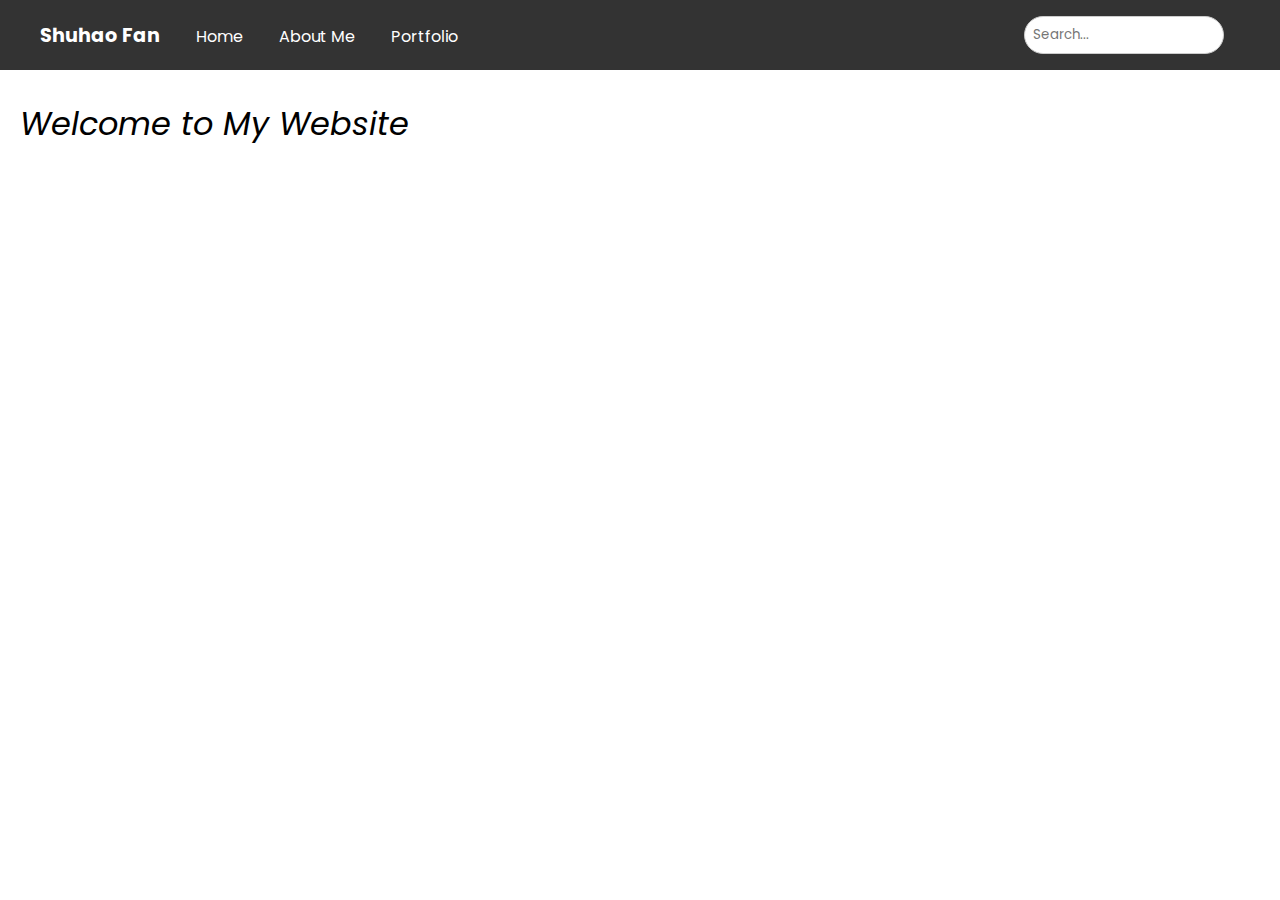
==== about.html @ 0beedb25 "added: - page outline - poppins font - top navigation bar component" ====
<!-- homepage -->

<!DOCTYPE html>
<html lang="en">
<head>
    <meta charset="UTf-8">
    <meta name="viewport" content="width=device-width, initial-scale=1.0">
    <title>Shuhao Fan</title>
    <link href="https://fonts.googleapis.com/css2?family=Poppins:ital,wght@0,400;0,700;1,900&display=swap" rel="stylesheet">
    <link rel="stylesheet" href="css/styles.css">
</head>

<body>
    <!-- Top Navigation bar component -->
    <div id="navbar-placeholder"></div>
    <script src="js/navbar.js"></script>
    <!-- Add your page content below -->
    <div class="content">
        <h1>Welcome to My Website</h1>
    </div>

</body>
</html>
---- css/styles.css ----
/* Reset default margins/padding */
* {
    margin: 0;
    padding: 0;
    box-sizing: border-box;
}


* {
    font-family: 'Poppins', sans-serif;
}

/* Navigation Bar */
.navbar {
    background-color: #333; /* Dark background */
    padding: 1rem;
    position: fixed;
    width: 100%;
    top: 0;
    z-index: 1000;
}
.nav-content {
    display: flex;
    justify-content: space-between;
    align-items: center;
    max-width: 1200px;
    margin: 0 auto;
}

/* Links styling */
.nav-links a {
    color: white;
    text-decoration: none;
    margin-right: 2rem;
    font-family: 'Poppins', sans-serif;
    transition: color 0.3s;
}
.nav-links a:hover {
    color: #5f61f8; /* Highlight color on hover */
}

.nav-brand {
    font-weight: bold;
    font-size: 1.2rem;
}

/* Search Bar Styling */
.search-container {
    margin-right: 1rem;
}

.search-bar {
    padding: 0.5rem;
    border-radius: 20px;
    border: 1px solid #ccc;
    width: 200px;
}

/* Page content (to avoid navbar overlap) */
.content {
    margin-top: 80px; /* Match navbar height */
    padding: 20px;
}

h1 {
    font-weight: normal;  /* Bold */
    font-style: italic;
}
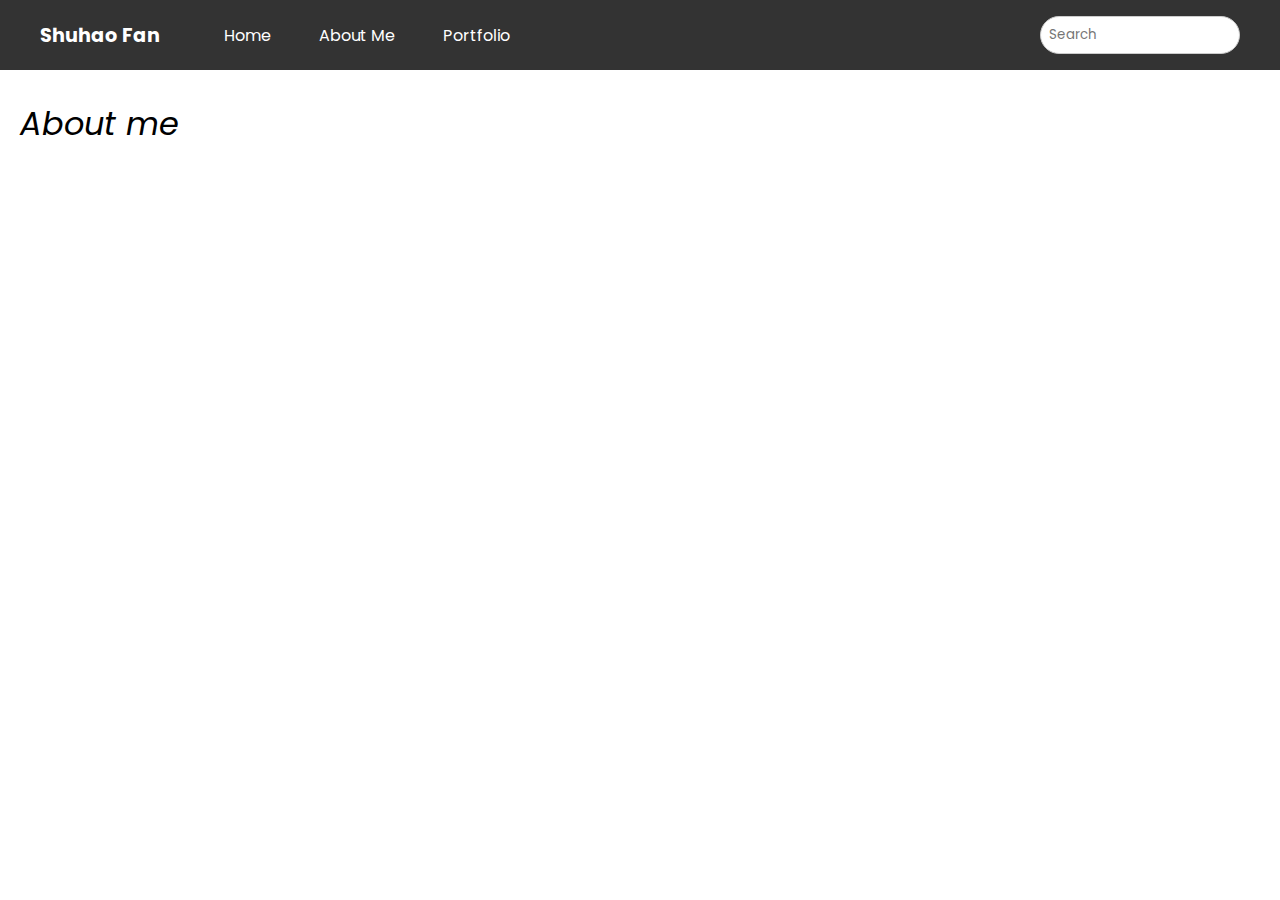
==== commit 9fe3fd99: "added some tweaks to the hamburger button" ====
--- a/about.html
+++ b/about.html
@@ -16,8 +16,8 @@
     <script src="js/navbar.js"></script>
     <!-- Add your page content below -->
     <div class="content">
-        <h1>Welcome to My Website</h1>
+        <h1>About me</h1>
     </div>
-
+ 
 </body>
 </html>--- a/css/styles.css
+++ b/css/styles.css
@@ -3,12 +3,9 @@
     margin: 0;
     padding: 0;
     box-sizing: border-box;
+    font-family: 'Poppins', sans-serif;
 }
 
-
-* {
-    font-family: 'Poppins', sans-serif;
-}
 
 /* Navigation Bar */
 .navbar {
@@ -19,6 +16,16 @@
     top: 0;
     z-index: 1000;
 }
+/* ADD THIS - Crucial for overflow detection */
+.nav-links {
+    flex-grow: 1;
+    min-width: 0;
+    overflow: hidden;
+    display: flex;
+    align-items: center;
+    gap: 2rem;
+}
+
 .nav-content {
     display: flex;
     justify-content: space-between;
@@ -27,7 +34,11 @@
     margin: 0 auto;
 }
 
-/* Links styling */
+
+.nav-links a:hover {
+    color: #909b2f; /* Highlight color on hover */
+}
+
 .nav-links a {
     color: white;
     text-decoration: none;
@@ -35,10 +46,6 @@
     font-family: 'Poppins', sans-serif;
     transition: color 0.3s;
 }
-.nav-links a:hover {
-    color: #5f61f8; /* Highlight color on hover */
-}
-
 .nav-brand {
     font-weight: bold;
     font-size: 1.2rem;
@@ -46,7 +53,8 @@
 
 /* Search Bar Styling */
 .search-container {
-    margin-right: 1rem;
+    margin-right: 0;
+    order: 1;
 }
 
 .search-bar {
@@ -55,6 +63,14 @@
     border: 1px solid #ccc;
     width: 200px;
 }
+
+.hamburger {
+    display: none;
+    order: 2; /* Hamburger comes after search */
+    position: relative;
+    z-index: 1001; /* Ensure it's above dropdown */
+}
+
 
 /* Page content (to avoid navbar overlap) */
 .content {
@@ -65,4 +81,79 @@
 h1 {
     font-weight: normal;  /* Bold */
     font-style: italic;
-}+}
+ .desktop-links {
+    display: flex;
+    gap: 1rem; /* Space between links */
+  }
+
+/* Show hamburger ONLY when links overflow */
+.navbar.overflowing .desktop-links {
+    display: none !important;
+}
+
+.navbar.overflowing .hamburger {
+    display: block !important;
+}
+.nav-right{
+    display: flex;
+    align-items: center;
+    gap: 1rem;
+}
+.hamburger-line {
+    display: block;
+    width: 30px;
+    height: 3px;
+    background: white;
+    margin: 5px 0;
+    transition: 0.3s;
+    top: calc(100% + 5px);
+    
+  }
+
+  .hamburger-menu {
+    display: none;
+    
+    top: 100%;
+    right: 10px;
+    background-color: #333;
+    z-index: 1001;
+  }
+  .hamburger-menu a {
+    display: block;
+    color: white;
+    
+    text-decoration: none;
+    padding: 0.5rem 0;
+  }
+  
+  /* responsive Styles */
+  @media (max-width: 768px){
+    .desktop-links{
+        display: none;
+    }
+    .hamburger{
+        display: block !important;
+    }
+    /* Active state for mobile menu */
+    .hamburger-menu.active {
+        display: block;
+    }
+    /*Animate hamburger to X */
+     .hamburger.active .hamburger-line:nth-child(1) {
+        transform: rotate(-45deg) translate(-5px, 6px);
+    }
+    
+    .hamburger.active .hamburger-line:nth-child(2) {
+        opacity: 0;
+    }
+    
+    .hamburger.active .hamburger-line:nth-child(3) {
+        transform: rotate(45deg) translate(-5px, -6px);
+     } 
+  }
+
+  /*.desktop-links-wrapper {
+    width: 100px !important; 
+  }
+  */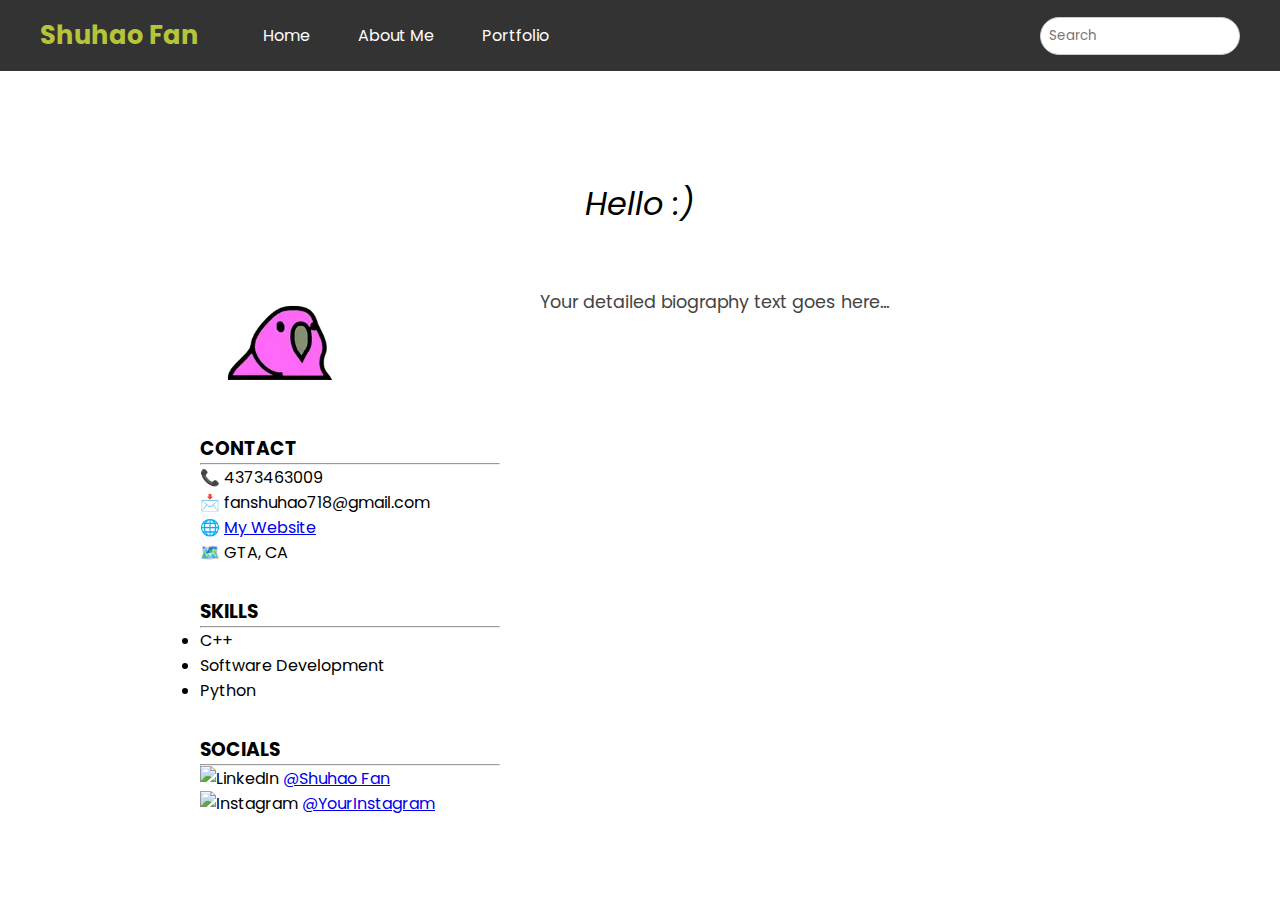
==== commit 80c08129: "day2" ====
--- a/about.html
+++ b/about.html
@@ -5,7 +5,7 @@
 <head>
     <meta charset="UTf-8">
     <meta name="viewport" content="width=device-width, initial-scale=1.0">
-    <title>Shuhao Fan</title>
+    <title>About Me - Shuhao Fan</title>
     <link href="https://fonts.googleapis.com/css2?family=Poppins:ital,wght@0,400;0,700;1,900&display=swap" rel="stylesheet">
     <link rel="stylesheet" href="css/styles.css">
 </head>
@@ -15,8 +15,71 @@
     <div id="navbar-placeholder"></div>
     <script src="js/navbar.js"></script>
     <!-- Add your page content below -->
-    <div class="content">
-        <h1>About me</h1>
+    <div class="scroller-wrapper">
+        <header class="about-header">
+            <h1>Hello :&#41 </h1>
+        </header>
+
+        <div class="about-container">
+            
+            <!-- Header -->
+            
+            <!-- Left Column (Image + Info) -->
+            <aside class="about-sidebar">
+                <!-- Profile Image -->
+                <div class="profile-media">
+                    <img src="img/parrot-party.webp" alt="Profile GIF" class="animated-profile">
+                </div>
+
+                <!-- Contact Info -->
+                <div class="info-block">
+                    <h3 class="section-header">CONTACT</h3>
+                    <hr class="divider">
+                    <div class="contact-info">
+                        <p>📞 4373463009</p>
+                        <p>📩 fanshuhao718@gmail.com</p>
+                        <p>🌐 <a href="#">My Website</a></p>
+                        <p>🗺️ GTA, CA</p>
+                    </div>
+                </div>
+
+                <!-- Skills -->
+                <div class="info-block">
+                    <h3 class="section-header">SKILLS</h3>
+                    <hr class="divider">
+                    <ul class="skills-list">
+                        <li>C++</li>
+                        <li>Software Development</li>
+                        <li>Python</li>
+                    </ul>
+                </div>
+
+                <!-- Socials -->
+                <div class="info-block">
+                    <h3 class="section-header">SOCIALS</h3>
+                    <hr class="divider">
+                    <div class="social-link">
+                        <img src="linkedin-icon.png" alt="LinkedIn">
+                        <a href="#">@Shuhao Fan</a>
+                    </div>
+                    <div class="social-link">
+                        <img src="instagram-icon.png" alt="Instagram">
+                        <a href="#">@YourInstagram</a>
+                    </div>
+                </div>
+            </aside>
+           
+            <main class="about-main">
+                <header class="page-header">
+                    <h1>About Me</h1>
+                </header>
+                
+                <div class="bio-content">
+                    <p>Your detailed biography text goes here...</p>
+                    <!-- Add more content as needed -->
+                </div>
+            </main>
+        </div>
     </div>
  
 </body>
--- a/css/styles.css
+++ b/css/styles.css
@@ -36,7 +36,7 @@
 
 
 .nav-links a:hover {
-    color: #909b2f; /* Highlight color on hover */
+    color: #b6c439; 
 }
 
 .nav-links a {
@@ -48,7 +48,9 @@
 }
 .nav-brand {
     font-weight: bold;
-    font-size: 1.2rem;
+    font-size: 1.6rem;
+    color: #b6c439 !important;
+    
 }
 
 /* Search Bar Styling */
@@ -79,6 +81,10 @@
 }
 
 h1 {
+    font-weight: normal;  /* Bold */
+    font-style: italic;
+}
+h2 {
     font-weight: normal;  /* Bold */
     font-style: italic;
 }
@@ -113,18 +119,20 @@
 
   .hamburger-menu {
     display: none;
-    
     top: 100%;
     right: 10px;
     background-color: #333;
     z-index: 1001;
   }
+
   .hamburger-menu a {
     display: block;
     color: white;
-    
     text-decoration: none;
     padding: 0.5rem 0;
+  }
+  .hamburger-menu a:hover{
+    color: #b6c439 !important;
   }
   
   /* responsive Styles */
@@ -153,7 +161,82 @@
      } 
   }
 
-  /*.desktop-links-wrapper {
-    width: 100px !important; 
-  }
-  */+
+/* about page */
+.scroller-wrapper {
+    width: 100%;
+    padding: 80px 200px 0;
+    box-sizing: border-box;
+    min-height: calc(100vh - 80px);
+}
+.about-container {
+    display: flex;
+    gap:  40px;
+    margin: 0 auto;
+    padding: 0;
+    max-width: 1200px; /* Add this */
+}
+.about-sidebar {
+    
+    width: 300px; /* Increased width */
+    min-width: 300px; /* Prevent shrinking */
+    display: flex;
+    flex-direction: column;
+    gap: 2rem;
+}
+.profile-media {
+    width: 100%;
+    padding: 15px;
+    background: white;
+    border-radius: 8px;
+    /* box-shadow: 0 2px 8px rgba(0,0,0,0.1); */
+}
+
+.animated-profile {
+    width: 50%;
+    height: auto;
+    border-radius: 4px;
+}
+
+.about-main {
+    flex: 1;
+    padding-top: 20px;
+}
+
+.about-header {
+    margin: 100px auto 0;
+    text-align: center;
+    margin-bottom: 40px;
+}
+.page-header {
+   display: none;
+}
+.bio-content {
+    line-height: 1.6;
+    font-size: 1.1rem;
+    color: #444;
+    max-width: 800px;
+}
+
+
+
+
+
+/* Responsive Design */
+@media (max-width: 1240px) {
+    
+    .about-container {
+        /* min-width: auto;
+        width: max-content; */
+        padding: 0 40px;
+    }
+}
+@media (max-width: 768px) {
+    
+    
+    .about-container {
+        /* width: 100%; */
+        flex-direction: column;
+        padding: 0 20px;
+    }
+}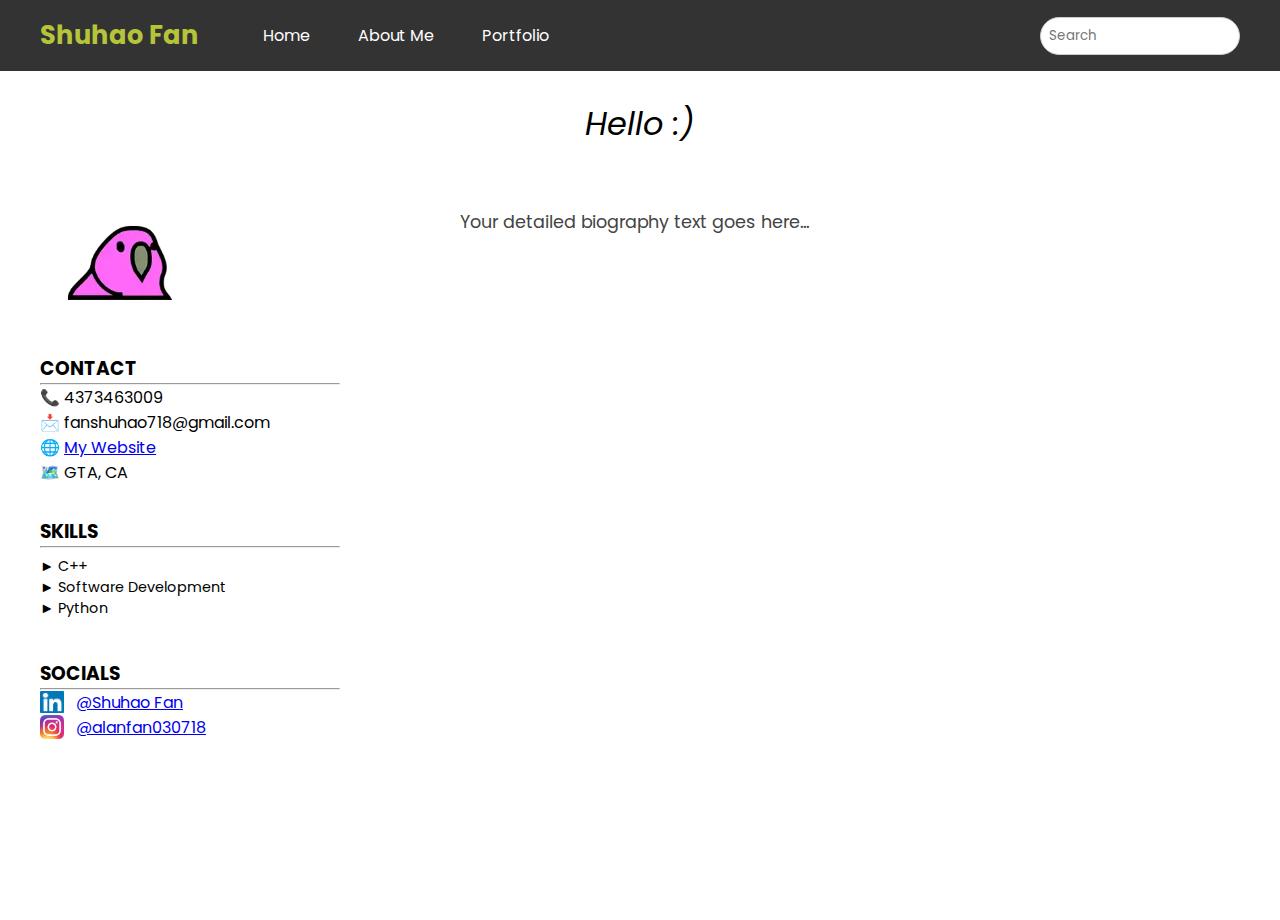
==== commit ae2fc371: "added some transition" ====
--- a/about.html
+++ b/about.html
@@ -23,7 +23,6 @@
         <div class="about-container">
             
             <!-- Header -->
-            
             <!-- Left Column (Image + Info) -->
             <aside class="about-sidebar">
                 <!-- Profile Image -->
@@ -59,16 +58,19 @@
                     <h3 class="section-header">SOCIALS</h3>
                     <hr class="divider">
                     <div class="social-link">
-                        <img src="linkedin-icon.png" alt="LinkedIn">
-                        <a href="#">@Shuhao Fan</a>
+                        <img src="img/linkedin.png" alt="LinkedIn">
+                        <a href="https://www.linkedin.com/in/shuhao-alan-fan/">@Shuhao Fan</a>
                     </div>
                     <div class="social-link">
-                        <img src="instagram-icon.png" alt="Instagram">
-                        <a href="#">@YourInstagram</a>
+                        <img src="img/instagram.jpg" alt="Instagram">
+                        <a href="https://www.instagram.com/alanfan030718/?hl=en">@alanfan030718</a>
                     </div>
                 </div>
             </aside>
-           
+
+            <div class="sidebar-bio-spacer"></div>
+
+
             <main class="about-main">
                 <header class="page-header">
                     <h1>About Me</h1>
@@ -81,6 +83,25 @@
             </main>
         </div>
     </div>
- 
+    <!-- for mobile only will research -->
+    <script>
+    document.addEventListener('DOMContentLoaded', function() {
+        const toggleButton = document.createElement('button');
+        toggleButton.className = 'bio-mobile-toggle';
+        toggleButton.textContent = 'Show Bio';
+        
+        const bioContent = document.querySelector('.bio-content');
+        if (bioContent) {
+            bioContent.insertAdjacentElement('beforebegin', toggleButton);
+            
+            toggleButton.addEventListener('click', () => {
+                bioContent.classList.toggle('active');
+                toggleButton.textContent = bioContent.classList.contains('active') 
+                    ? 'Hide Bio' 
+                    : 'Show Bio';
+            });
+        }
+    });
+    </script>
 </body>
 </html>--- a/css/styles.css
+++ b/css/styles.css
@@ -161,11 +161,17 @@
      } 
   }
 
-
+/* -------------------------------------------------------------------------------- */
+/* -------------------------------------------------------------------------------- */
+/* -------------------------------------------------------------------------------- */
+/* -------------------------------------------------------------------------------- */
+/* -------------------------------------------------------------------------------- */
 /* about page */
 .scroller-wrapper {
     width: 100%;
-    padding: 80px 200px 0;
+    /* padding: 80px 200px 0; */
+    padding-left: 3vw;
+    padding-right: 3vw;
     box-sizing: border-box;
     min-height: calc(100vh - 80px);
 }
@@ -184,6 +190,43 @@
     flex-direction: column;
     gap: 2rem;
 }
+.skills-list{
+    list-style-type: '► '; /* Custom bullet */
+    color: #000000; /* Match your theme color */
+    font-size: 0.9rem;
+    margin: 0.5rem 0;
+    list-style-position: inside;
+    box-sizing: border-box;
+}
+.info-block {
+    overflow: hidden !important;
+}
+
+.social-link {
+    display: flex;
+    align-items: center;
+    gap: 0.75rem; /* Space between icon and text */
+}
+.social-link img {
+    width: 24px;       /* Set exact width */
+    height: 24px;      /* Set exact height */
+    object-fit: contain; /* Keep aspect ratio */
+}
+
+.social-link img {
+    transition: transform 0.3s ease;
+}
+
+.social-link:hover img {
+    transform: scale(1.1);
+}
+
+
+/* Spacing between sidebar and bio content */
+.sidebar-bio-spacer {
+    flex: 0 0 40px; /* Fixed gap size */
+}
+
 .profile-media {
     width: 100%;
     padding: 15px;
@@ -216,8 +259,18 @@
     font-size: 1.1rem;
     color: #444;
     max-width: 800px;
-}
-
+    opacity: 1;
+    transition: opacity 0.3s ease, transform 0.3s ease;
+}
+.bio-mobile-toggle {
+    display: none;
+    background: #5f61f8;
+    color: white;
+    padding: 10px 20px;
+    border-radius: 5px;
+    cursor: pointer;
+    margin: 20px 0;
+}
 
 
 
@@ -231,9 +284,43 @@
         padding: 0 40px;
     }
 }
+@media (max-width: 1024px) {
+    .about-container {
+        flex-direction: column;
+    }
+    
+    .sidebar-bio-spacer {
+        display: none;
+    }
+    
+    .bio-content {
+        opacity: 0;
+        max-height: 0;
+        overflow: hidden;
+        margin-top: 0;
+        transform: translateY(-20px);
+    }
+    
+    .bio-mobile-toggle {
+        display: inline-block;
+    }
+    
+    .bio-content.active {
+        opacity: 1;
+        max-height: 2000px; /* Arbitrary large value */
+        transform: translateY(0);
+        margin-top: 20px;
+    }
+}
+
+/* Spacer class for desktop layout */
+@media (min-width: 1025px) {
+    .sidebar-bio-spacer {
+        flex: 0 0 40px; /* Matches margin-left value */
+    }
+}
 @media (max-width: 768px) {
-    
-    
+
     .about-container {
         /* width: 100%; */
         flex-direction: column;
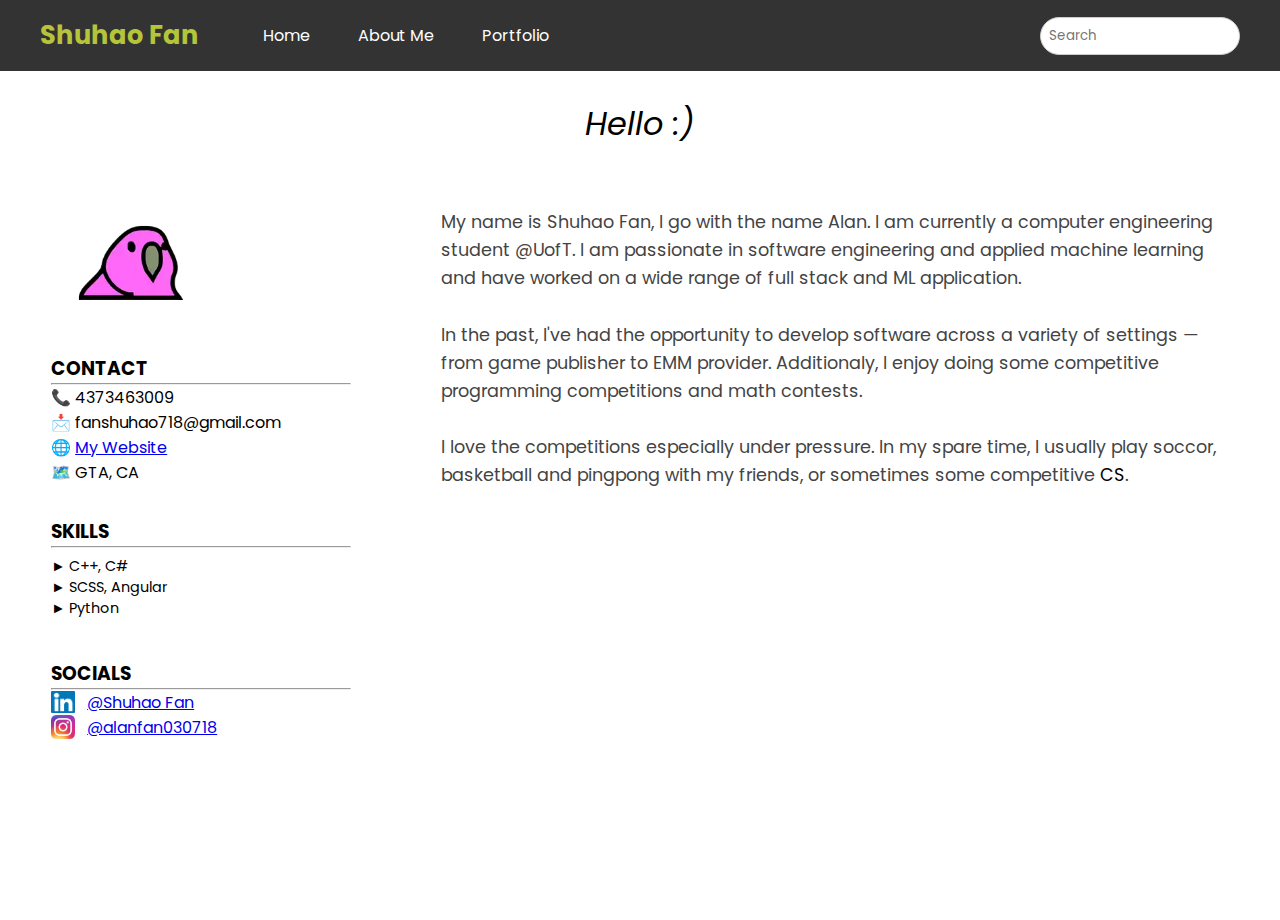
==== commit 2665d3f3: "added about me detials, cursor effect and some layout changes" ====
--- a/about.html
+++ b/about.html
@@ -47,8 +47,8 @@
                     <h3 class="section-header">SKILLS</h3>
                     <hr class="divider">
                     <ul class="skills-list">
-                        <li>C++</li>
-                        <li>Software Development</li>
+                        <li>C++, C#</li>
+                        <li>SCSS, Angular</li>
                         <li>Python</li>
                     </ul>
                 </div>
@@ -77,7 +77,14 @@
                 </header>
                 
                 <div class="bio-content">
-                    <p>Your detailed biography text goes here...</p>
+                    <p>
+                        My name is Shuhao Fan, I go with the name Alan. I am currently a computer engineering student @UofT. 
+                        I am passionate in software engineering and applied machine learning and have worked on a wide range of full stack and ML application.
+                        <br><br>
+                        In the past, I've had the opportunity to develop software across a variety of settings — from game publisher to EMM provider. Additionaly, I enjoy doing some competitive programming competitions and math contests.
+                        <br><br>
+                        I love the competitions especially under pressure. In my spare time, I usually play soccor, basketball and pingpong with my friends, or sometimes some competitive <span class="cs-text">CS</span>.
+                    </p>
                     <!-- Add more content as needed -->
                 </div>
             </main>
--- a/css/styles.css
+++ b/css/styles.css
@@ -170,8 +170,8 @@
 .scroller-wrapper {
     width: 100%;
     /* padding: 80px 200px 0; */
-    padding-left: 3vw;
-    padding-right: 3vw;
+    padding-left: 4vw;
+    padding-right: 4vw;
     box-sizing: border-box;
     min-height: calc(100vh - 80px);
 }
@@ -224,7 +224,7 @@
 
 /* Spacing between sidebar and bio content */
 .sidebar-bio-spacer {
-    flex: 0 0 40px; /* Fixed gap size */
+    flex: 0 0 10px; /* Fixed gap size */
 }
 
 .profile-media {
@@ -316,7 +316,7 @@
 /* Spacer class for desktop layout */
 @media (min-width: 1025px) {
     .sidebar-bio-spacer {
-        flex: 0 0 40px; /* Matches margin-left value */
+        flex: 0 0 10px; /* Matches margin-left value */
     }
 }
 @media (max-width: 768px) {
@@ -324,6 +324,23 @@
     .about-container {
         /* width: 100%; */
         flex-direction: column;
-        padding: 0 20px;
-    }
-}+        padding: 0 40px;
+    }
+}
+
+.cs-text {
+    color: #000000; /* Default color */
+    transition: all 0.3s ease;
+    position: relative;
+  }
+
+  .cs-text:hover {
+    color: #ff4655;
+    
+    text-shadow: 0 0 8px rgba(255, 70, 85, 0.5); /* Glow effect */
+    cursor: url('../img/cursor.cur'), auto !important;   
+  }
+ 
+  /* html {
+    cursor: url('../img/cursor.cur'), auto;
+  } */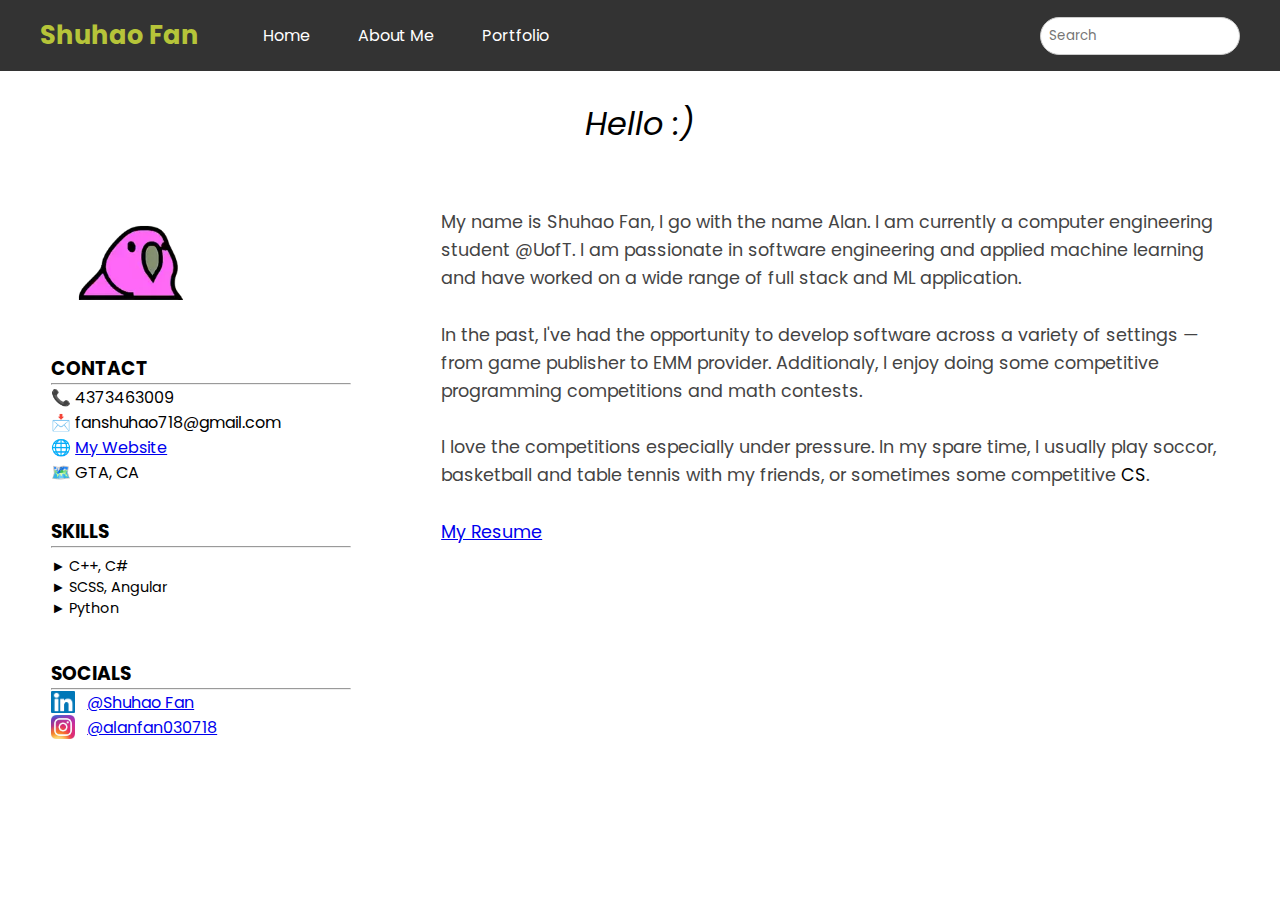
==== commit 42483ba1: "added resume and stuff" ====
--- a/about.html
+++ b/about.html
@@ -83,7 +83,9 @@
                         <br><br>
                         In the past, I've had the opportunity to develop software across a variety of settings — from game publisher to EMM provider. Additionaly, I enjoy doing some competitive programming competitions and math contests.
                         <br><br>
-                        I love the competitions especially under pressure. In my spare time, I usually play soccor, basketball and pingpong with my friends, or sometimes some competitive <span class="cs-text">CS</span>.
+                        I love the competitions especially under pressure. In my spare time, I usually play soccor, basketball and table tennis with my friends, or sometimes some competitive <span class="cs-text">CS</span>.
+                        <br><br>
+                        <a href="./img/resume.pdf">My Resume</a>
                     </p>
                     <!-- Add more content as needed -->
                 </div>
